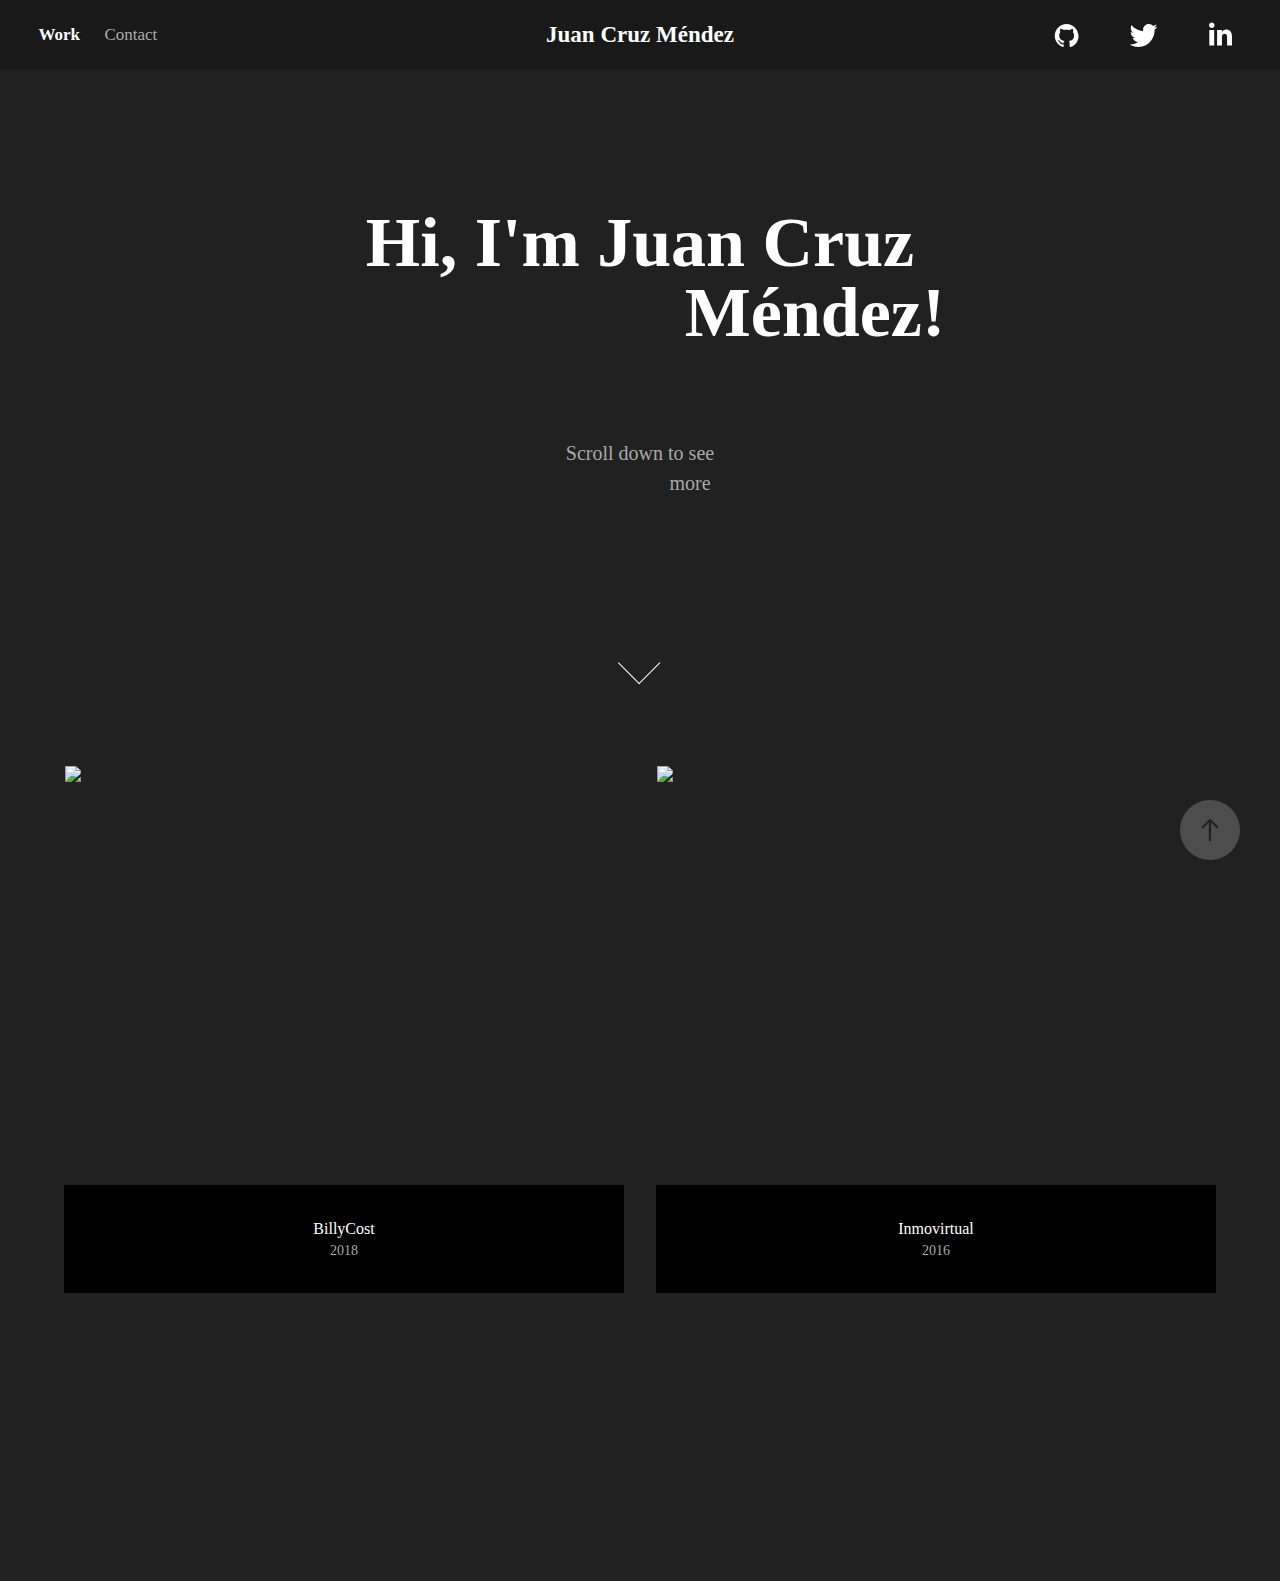
==== index.html @ 373dbc21 "big bang" ====
<!DOCTYPE html>

<head>
    <title>Portfolio</title>
    <meta charset="UTF-8">
    <meta name="viewport" content="width=device-width, initial-scale=1.0">
    <link rel="stylesheet" href="./main.css">
    <link rel="stylesheet" href="./layout.css">
</head>

<body class="link-transition">
    <div class="js-responsive-nav">
        <div class="responsive-nav has-social">
            <div class="close-responsive-click-area js-close-responsive-nav">
                <div class="close-responsive-button"></div>
            </div>
            <nav class="nav-container js-editable-target editable">
                <div class="gallery-title">
                    <a href="./index.html" class="active">Work</a>
                </div>
                <div class="page-title">
                    <a href="/contact">Contact</a>
                </div>
                <div class="social pf-nav-social js-editable-target editable" data-context="theme.nav">
                    <ul>
                        <li>
                            <a href="https://github.com/bolthorn91" target="_blank">
                                <svg version="1.1" id="Layer_1" xmlns="http://www.w3.org/2000/svg" xmlns:xlink="http://www.w3.org/1999/xlink" viewBox="0 0 30 24"
                                    style="enable-background:new 0 0 30 24;" xml:space="preserve" class="icon">
                                    <g>
                                        <path class="st0" d="M15,4c-4.5,0-8.2,3.7-8.2,8.2c0,3.6,2.4,6.7,5.6,7.8c0.4,0.1,0.6-0.2,0.6-0.4c0-0.2,0-0.8,0-1.5
                                c-2.3,0.5-2.8-1-2.8-1c-0.4-0.9-0.9-1.2-0.9-1.2c-0.7-0.5,0.1-0.5,0.1-0.5c0.8,0.1,1.3,0.8,1.3,0.8c0.7,1.3,1.9,0.9,2.4,0.7
                                c0.1-0.5,0.3-0.9,0.5-1.1c-1.8-0.2-3.7-0.9-3.7-4.1c0-0.9,0.3-1.6,0.8-2.2c-0.1-0.2-0.4-1,0.1-2.2c0,0,0.7-0.2,2.3,0.8
                                C13.6,8.1,14.3,8,15,8c0.7,0,1.4,0.1,2.1,0.3c1.6-1.1,2.3-0.8,2.3-0.8c0.4,1.1,0.2,2,0.1,2.2c0.5,0.6,0.8,1.3,0.8,2.2
                                c0,3.2-1.9,3.8-3.7,4c0.3,0.3,0.6,0.8,0.6,1.5c0,1.1,0,2,0,2.3c0,0.2,0.1,0.5,0.6,0.4c3.3-1.1,5.6-4.2,5.6-7.8
                      C23.2,7.7,19.5,4,15,4z"></path>
                                        <path class="st1" d="M9.9,15.8c0,0-0.1,0.1-0.1,0c-0.1,0-0.1-0.1-0.1-0.1c0,0,0.1-0.1,0.1,0C9.9,15.7,9.9,15.7,9.9,15.8L9.9,15.8z
                      M9.8,15.7"></path>
                                        <path class="st1" d="M10.2,16.1c0,0-0.1,0-0.2,0C10,16.1,10,16,10,15.9c0,0,0.1,0,0.2,0C10.3,16,10.3,16.1,10.2,16.1L10.2,16.1z
                      M10.2,16.1"></path>
                                        <path class="st1" d="M10.6,16.6c-0.1,0-0.1,0-0.2-0.1c-0.1-0.1-0.1-0.2,0-0.2c0.1,0,0.1,0,0.2,0.1C10.6,16.5,10.6,16.6,10.6,16.6
                      L10.6,16.6z M10.6,16.6"></path>
                                        <path class="st1" d="M11,17.1c0,0-0.1,0-0.2,0c-0.1-0.1-0.1-0.2,0-0.2c0,0,0.1,0,0.2,0C11,16.9,11.1,17,11,17.1L11,17.1z M11,17.1"></path>
                                        <path class="st1" d="M11.6,17.3c0,0.1-0.1,0.1-0.2,0.1c-0.1,0-0.2-0.1-0.1-0.2c0-0.1,0.1-0.1,0.2-0.1
                      C11.6,17.2,11.6,17.3,11.6,17.3L11.6,17.3z M11.6,17.3"></path>
                                        <path class="st1" d="M12.3,17.4c0,0.1-0.1,0.1-0.2,0.1c-0.1,0-0.2-0.1-0.2-0.1c0-0.1,0.1-0.1,0.2-0.1
                      C12.2,17.3,12.3,17.3,12.3,17.4L12.3,17.4z M12.3,17.4"></path>
                                        <path class="st1" d="M12.9,17.3c0,0.1-0.1,0.1-0.2,0.2c-0.1,0-0.2,0-0.2-0.1c0-0.1,0.1-0.1,0.2-0.2C12.8,17.2,12.9,17.2,12.9,17.3
                      L12.9,17.3z M12.9,17.3"></path>
                                    </g>
                                </svg>
                            </a>
                        </li>
                        <li>
                            <a href="https://twitter.com/JuanCruzM91" target="_blank">
                                <svg xmlns="http://www.w3.org/2000/svg" xmlns:xlink="http://www.w3.org/1999/xlink" version="1.1" viewBox="0 0 30 24" xml:space="preserve"
                                    class="icon"><path d="M24.71 5.89C24 6.2 23.2 6.4 22.4 6.53c0.82-0.5 1.45-1.29 1.75-2.23c-0.77 0.46-1.62 0.8-2.53 1 C20.92 4.5 19.9 4 18.7 4c-2.2 0-3.99 1.81-3.99 4.04c0 0.3 0 0.6 0.1 0.92C11.54 8.8 8.6 7.2 6.6 4.7 C6.3 5.3 6.1 6 6.1 6.77c0 1.4 0.7 2.6 1.8 3.36c-0.65-0.02-1.27-0.2-1.81-0.51c0 0 0 0 0 0.1 c0 2 1.4 3.6 3.2 3.96c-0.34 0.09-0.69 0.14-1.05 0.14c-0.26 0-0.51-0.03-0.75-0.07c0.51 1.6 2 2.8 3.7 2.8 c-1.36 1.08-3.08 1.73-4.95 1.73c-0.32 0-0.64-0.02-0.95-0.06C7.05 19.3 9.1 20 11.4 20c7.33 0 11.34-6.15 11.34-11.49 c0-0.18 0-0.35-0.01-0.52C23.5 7.4 24.2 6.7 24.7 5.89z"></path></svg>
                            </a>
                        </li>
                        <li>
                            <a href="https://www.linkedin.com/in/juancruzfs/" target="_blank">
                                <svg version="1.1" id="Layer_1" xmlns="http://www.w3.org/2000/svg" xmlns:xlink="http://www.w3.org/1999/xlink" viewBox="0 0 30 24"
                                    style="enable-background:new 0 0 30 24;" xml:space="preserve" class="icon">
                                    <path id="path-1_24_" d="M19.6,19v-5.8c0-1.4-0.5-2.4-1.7-2.4c-1,0-1.5,0.7-1.8,1.3C16,12.3,16,12.6,16,13v6h-3.4
                                                                                                                            c0,0,0.1-9.8,0-10.8H16v1.5c0,0,0,0,0,0h0v0C16.4,9,17.2,7.9,19,7.9c2.3,0,4,1.5,4,4.9V19H19.6z M8.9,6.7L8.9,6.7
                                                                                                                            C7.7,6.7,7,5.9,7,4.9C7,3.8,7.8,3,8.9,3s1.9,0.8,1.9,1.9C10.9,5.9,10.1,6.7,8.9,6.7z M10.6,19H7.2V8.2h3.4V19z"></path>
                                </svg>
                            </a>
                        </li>
                        <li>
                    </ul>
                </div>
            </nav>
        </div>
    </div>
    <header class="site-header js-site-header js-editable-target editable  js-fixed-nav js-editable-target editable" data-context="theme.nav">
        <nav class="nav-container js-editable-target editable">
            <div class="gallery-title"><a href="./index.html" class="active">Work</a></div>
            <div class="page-title">
                <a href="/contact">Contact</a>
            </div>
        </nav>
        <div class="logo-wrap js-editable-target editable" data-context="theme.nav">
            <div class="logo logo-text  ">
                <a href="./index.html" class="preserve-whitespace">Juan Cruz Méndez</a>

            </div>
        </div>
        <div class="social pf-nav-social js-editable-target editable" data-context="theme.nav">
            <ul>
                <li>
                    <a href="https://github.com/bolthorn91" target="_blank">
                        <svg version="1.1" id="Layer_1" xmlns="http://www.w3.org/2000/svg" xmlns:xlink="http://www.w3.org/1999/xlink" viewBox="0 0 30 24"
                            style="enable-background:new 0 0 30 24;" xml:space="preserve" class="icon">
                            <g>
                                <path class="st0" d="M15,4c-4.5,0-8.2,3.7-8.2,8.2c0,3.6,2.4,6.7,5.6,7.8c0.4,0.1,0.6-0.2,0.6-0.4c0-0.2,0-0.8,0-1.5
                                c-2.3,0.5-2.8-1-2.8-1c-0.4-0.9-0.9-1.2-0.9-1.2c-0.7-0.5,0.1-0.5,0.1-0.5c0.8,0.1,1.3,0.8,1.3,0.8c0.7,1.3,1.9,0.9,2.4,0.7
                  c0.1-0.5,0.3-0.9,0.5-1.1c-1.8-0.2-3.7-0.9-3.7-4.1c0-0.9,0.3-1.6,0.8-2.2c-0.1-0.2-0.4-1,0.1-2.2c0,0,0.7-0.2,2.3,0.8
                  C13.6,8.1,14.3,8,15,8c0.7,0,1.4,0.1,2.1,0.3c1.6-1.1,2.3-0.8,2.3-0.8c0.4,1.1,0.2,2,0.1,2.2c0.5,0.6,0.8,1.3,0.8,2.2
                  c0,3.2-1.9,3.8-3.7,4c0.3,0.3,0.6,0.8,0.6,1.5c0,1.1,0,2,0,2.3c0,0.2,0.1,0.5,0.6,0.4c3.3-1.1,5.6-4.2,5.6-7.8
                  C23.2,7.7,19.5,4,15,4z"></path>
                                <path class="st1" d="M9.9,15.8c0,0-0.1,0.1-0.1,0c-0.1,0-0.1-0.1-0.1-0.1c0,0,0.1-0.1,0.1,0C9.9,15.7,9.9,15.7,9.9,15.8L9.9,15.8z
                                M9.8,15.7"></path>
                                <path class="st1" d="M10.2,16.1c0,0-0.1,0-0.2,0C10,16.1,10,16,10,15.9c0,0,0.1,0,0.2,0C10.3,16,10.3,16.1,10.2,16.1L10.2,16.1z
                   M10.2,16.1"></path>
                                <path class="st1" d="M10.6,16.6c-0.1,0-0.1,0-0.2-0.1c-0.1-0.1-0.1-0.2,0-0.2c0.1,0,0.1,0,0.2,0.1C10.6,16.5,10.6,16.6,10.6,16.6
                  L10.6,16.6z M10.6,16.6"></path>
                                <path class="st1" d="M11,17.1c0,0-0.1,0-0.2,0c-0.1-0.1-0.1-0.2,0-0.2c0,0,0.1,0,0.2,0C11,16.9,11.1,17,11,17.1L11,17.1z M11,17.1"></path>
                                <path class="st1" d="M11.6,17.3c0,0.1-0.1,0.1-0.2,0.1c-0.1,0-0.2-0.1-0.1-0.2c0-0.1,0.1-0.1,0.2-0.1
                                C11.6,17.2,11.6,17.3,11.6,17.3L11.6,17.3z M11.6,17.3"></path>
                                <path class="st1" d="M12.3,17.4c0,0.1-0.1,0.1-0.2,0.1c-0.1,0-0.2-0.1-0.2-0.1c0-0.1,0.1-0.1,0.2-0.1
                                C12.2,17.3,12.3,17.3,12.3,17.4L12.3,17.4z M12.3,17.4"></path>
                                <path class="st1" d="M12.9,17.3c0,0.1-0.1,0.1-0.2,0.2c-0.1,0-0.2,0-0.2-0.1c0-0.1,0.1-0.1,0.2-0.2C12.8,17.2,12.9,17.2,12.9,17.3
                                L12.9,17.3z M12.9,17.3"></path>
                            </g>
                        </svg>
                    </a>
                </li>
                <li>
                    <a href="https://twitter.com/JuanCruzM91" target="_blank">
                        <svg xmlns="http://www.w3.org/2000/svg" xmlns:xlink="http://www.w3.org/1999/xlink" version="1.1" viewBox="0 0 30 24" xml:space="preserve"
                            class="icon"><path d="M24.71 5.89C24 6.2 23.2 6.4 22.4 6.53c0.82-0.5 1.45-1.29 1.75-2.23c-0.77 0.46-1.62 0.8-2.53 1 C20.92 4.5 19.9 4 18.7 4c-2.2 0-3.99 1.81-3.99 4.04c0 0.3 0 0.6 0.1 0.92C11.54 8.8 8.6 7.2 6.6 4.7 C6.3 5.3 6.1 6 6.1 6.77c0 1.4 0.7 2.6 1.8 3.36c-0.65-0.02-1.27-0.2-1.81-0.51c0 0 0 0 0 0.1 c0 2 1.4 3.6 3.2 3.96c-0.34 0.09-0.69 0.14-1.05 0.14c-0.26 0-0.51-0.03-0.75-0.07c0.51 1.6 2 2.8 3.7 2.8 c-1.36 1.08-3.08 1.73-4.95 1.73c-0.32 0-0.64-0.02-0.95-0.06C7.05 19.3 9.1 20 11.4 20c7.33 0 11.34-6.15 11.34-11.49 c0-0.18 0-0.35-0.01-0.52C23.5 7.4 24.2 6.7 24.7 5.89z"></path></svg>
                    </a>
                </li>
                <li>
                    <a href="https://www.linkedin.com/in/juancruzfs/" target="_blank">
                        <svg version="1.1" id="Layer_1" xmlns="http://www.w3.org/2000/svg" xmlns:xlink="http://www.w3.org/1999/xlink" viewBox="0 0 30 24"
                            style="enable-background:new 0 0 30 24;" xml:space="preserve" class="icon">
                            <path id="path-1_24_" d="M19.6,19v-5.8c0-1.4-0.5-2.4-1.7-2.4c-1,0-1.5,0.7-1.8,1.3C16,12.3,16,12.6,16,13v6h-3.4
                                                                                                c0,0,0.1-9.8,0-10.8H16v1.5c0,0,0,0,0,0h0v0C16.4,9,17.2,7.9,19,7.9c2.3,0,4,1.5,4,4.9V19H19.6z M8.9,6.7L8.9,6.7
                                                                                                C7.7,6.7,7,5.9,7,4.9C7,3.8,7.8,3,8.9,3s1.9,0.8,1.9,1.9C10.9,5.9,10.1,6.7,8.9,6.7z M10.6,19H7.2V8.2h3.4V19z"></path>
                        </svg>
                    </a>
                </li>
            </ul>
        </div>
        <div class="hamburger-click-area js-hamburger">
            <div class="hamburger">
                <i></i>
                <i></i>
                <i></i>
            </div>
        </div>
    </header>
    <div class="header-placeholder"></div>
    <div class="masthead js-masthead-fixed">
        <div class="masthead-contents">
            <div class="masthead-text js-masthead-text">
                <h1 class="js-editable-target editable preserve-whitespace" data-context="page.masthead">Hi, I'm Juan Cruz
                    Méndez!
                </h1>
                <p class="js-editable-target editable preserve-whitespace" data-context="page.masthead">Scroll down to see
                    more
                </p>
                <div class="masthead-buttons">

                </div>
                <div class="masthead-arrow-container js-masthead-arrow js-editable-target editable" data-context="page.masthead">
                    <div class="masthead-arrow"></div>
                </div>
            </div>
        </div>
    </div>
    <div class="masthead-placeholder js-editable-target editable" data-context="page.masthead"></div>
    <div class="site-wrap cfix js-site-wrap">
        <div class="site-container">
            <div class="site-content">
                <main>
                    <section class="project-covers js-editable-target editable" data-context="page.gallery.covers">
                        <a class="js-editable-target editable project-cover js-project-cover-touch hold-space" href="/billycost" data-context="pages"
                            data-identity="id:p5ba52b1d39d955a10be289de9fbd02209dafb7aa52f6564596a45">
                            <div class="cover-image-wrap">
                                <div class="cover-image">
                                    <div class="cover cover-normal">
                                        <img class="cover__img js-lazy image-loaded" src="https://pro2-bar-s3-cdn-cf.myportfolio.com/343758aad73ec0a93579d9e5c855c7a1/8c49e36d-1dc9-4c85-b1f7-db23da737b8f_car_4x3.PNG?h=77764eb7bf0d1491bc1787cb2723b9fd"
                                            srcset="https://pro2-bar-s3-cdn-cf.myportfolio.com/343758aad73ec0a93579d9e5c855c7a1/8c49e36d-1dc9-4c85-b1f7-db23da737b8f_carw_4x3x640.PNG?h=497da568097f2e4253b54d9cf51238d2 640w, https://pro2-bar-s3-cdn-cf.myportfolio.com/343758aad73ec0a93579d9e5c855c7a1/8c49e36d-1dc9-4c85-b1f7-db23da737b8f_carw_4x3x1280.PNG?h=d92f24e9445e1d5bd4df4767c7b83a80 1280w, https://pro2-bar-s3-cdn-cf.myportfolio.com/343758aad73ec0a93579d9e5c855c7a1/8c49e36d-1dc9-4c85-b1f7-db23da737b8f_carw_4x3x1366.PNG?h=dde549c020708fcd254afcfe915f0347 1366w, https://pro2-bar-s3-cdn-cf.myportfolio.com/343758aad73ec0a93579d9e5c855c7a1/8c49e36d-1dc9-4c85-b1f7-db23da737b8f_carw_4x3x1920.PNG?h=ddd922afd3b803a238ce3005ae690068 1920w, https://pro2-bar-s3-cdn-cf.myportfolio.com/343758aad73ec0a93579d9e5c855c7a1/8c49e36d-1dc9-4c85-b1f7-db23da737b8f_carw_4x3x2560.PNG?h=3fbd215523f1cf9a621c4a04220bf71e 2560w, https://pro2-bar-s3-cdn-cf.myportfolio.com/343758aad73ec0a93579d9e5c855c7a1/8c49e36d-1dc9-4c85-b1f7-db23da737b8f_carw_4x3x5120.PNG?h=88a3b699f3ec6a94888b589a51031d5d 5120w"
                                            sizes="(max-width: 540px) 100vw, (max-width: 768px) 50vw, calc(1200px / 2)">
                                    </div>
                                </div>
                            </div>
                            <div class="details-wrap">
                                <div class="details">
                                    <div class="details-inner">
                                        <div class="title preserve-whitespace">BillyCost</div>
                                        <div class="date">2018</div>

                                    </div>
                                </div>
                            </div>
                        </a>
                        <a class="js-editable-target editable project-cover js-project-cover-touch hold-space" href="/inmovirtual" data-context="pages"
                            data-identity="id:p5ba52389d9865d49aed378dfc1443fd41a47c73f706f1daec4d8d">
                            <div class="cover-image-wrap">
                                <div class="cover-image">
                                    <div class="cover cover-normal">
                                        <img class="cover__img js-lazy image-loaded" src="https://pro2-bar-s3-cdn-cf6.myportfolio.com/343758aad73ec0a93579d9e5c855c7a1/756d8531-f1b8-4687-a9af-c62c4fdfdf9d_rwc_326x0x1246x934x1246.PNG?h=c52a964fae1ffb5b864149b029bb2fdf"
                                            srcset="https://pro2-bar-s3-cdn-cf6.myportfolio.com/343758aad73ec0a93579d9e5c855c7a1/756d8531-f1b8-4687-a9af-c62c4fdfdf9d_rwc_326x0x1246x934x640.PNG?h=7c62b9abed1d2fa4ef8625101eb2337d 640w, https://pro2-bar-s3-cdn-cf6.myportfolio.com/343758aad73ec0a93579d9e5c855c7a1/756d8531-f1b8-4687-a9af-c62c4fdfdf9d_rwc_326x0x1246x934x1280.PNG?h=946dd76a96b0894853d0a83262c4716a 1280w, https://pro2-bar-s3-cdn-cf6.myportfolio.com/343758aad73ec0a93579d9e5c855c7a1/756d8531-f1b8-4687-a9af-c62c4fdfdf9d_rwc_326x0x1246x934x1366.PNG?h=4c53c412ae9281f50bcf240e507bb278 1366w, https://pro2-bar-s3-cdn-cf6.myportfolio.com/343758aad73ec0a93579d9e5c855c7a1/756d8531-f1b8-4687-a9af-c62c4fdfdf9d_rwc_326x0x1246x934x1246.PNG?h=c52a964fae1ffb5b864149b029bb2fdf 1920w, https://pro2-bar-s3-cdn-cf6.myportfolio.com/343758aad73ec0a93579d9e5c855c7a1/756d8531-f1b8-4687-a9af-c62c4fdfdf9d_rwc_326x0x1246x934x1246.PNG?h=c52a964fae1ffb5b864149b029bb2fdf 2560w, https://pro2-bar-s3-cdn-cf6.myportfolio.com/343758aad73ec0a93579d9e5c855c7a1/756d8531-f1b8-4687-a9af-c62c4fdfdf9d_rwc_326x0x1246x934x1246.PNG?h=c52a964fae1ffb5b864149b029bb2fdf 5120w"
                                            sizes="(max-width: 540px) 100vw, (max-width: 768px) 50vw, calc(1200px / 2)">
                                    </div>
                                </div>
                            </div>
                            <div class="details-wrap">
                                <div class="details">
                                    <div class="details-inner">
                                        <div class="title preserve-whitespace">Inmovirtual</div>
                                        <div class="date">2016</div>

                                    </div>
                                </div>
                            </div>
                        </a>
                    </section>
                    <section class="back-to-top js-editable-target editable">
                        <a href="#"><span class="arrow">↑</span><span class="preserve-whitespace">Back to Top</span></a>
                    </section>
                    <a class="back-to-top-fixed js-editable-target editable js-back-to-top" href="#">
                        <svg version="1.1" id="Layer_1" xmlns="http://www.w3.org/2000/svg" xmlns:xlink="http://www.w3.org/1999/xlink" x="0px" y="0px"
                            viewBox="0 0 26 26" style="enable-background:new 0 0 26 26;" xml:space="preserve" class="icon icon-back-to-top">
                            <g>
                                <path d="M13.8,1.3L21.6,9c0.1,0.1,0.1,0.3,0.2,0.4c0.1,0.1,0.1,0.3,0.1,0.4s0,0.3-0.1,0.4c-0.1,0.1-0.1,0.3-0.3,0.4
              c-0.1,0.1-0.2,0.2-0.4,0.3c-0.2,0.1-0.3,0.1-0.4,0.1c-0.1,0-0.3,0-0.4-0.1c-0.2-0.1-0.3-0.2-0.4-0.3L14.2,5l0,19.1
              c0,0.2-0.1,0.3-0.1,0.5c0,0.1-0.1,0.3-0.3,0.4c-0.1,0.1-0.2,0.2-0.4,0.3c-0.1,0.1-0.3,0.1-0.5,0.1c-0.1,0-0.3,0-0.4-0.1
              c-0.1-0.1-0.3-0.1-0.4-0.3c-0.1-0.1-0.2-0.2-0.3-0.4c-0.1-0.1-0.1-0.3-0.1-0.5l0-19.1l-5.7,5.7C6,10.8,5.8,10.9,5.7,11
              c-0.1,0.1-0.3,0.1-0.4,0.1c-0.2,0-0.3,0-0.4-0.1c-0.1-0.1-0.3-0.2-0.4-0.3c-0.1-0.1-0.1-0.2-0.2-0.4C4.1,10.2,4,10.1,4.1,9.9
              c0-0.1,0-0.3,0.1-0.4c0-0.1,0.1-0.3,0.3-0.4l7.7-7.8c0.1,0,0.2-0.1,0.2-0.1c0,0,0.1-0.1,0.2-0.1c0.1,0,0.2,0,0.2-0.1
              c0.1,0,0.1,0,0.2,0c0,0,0.1,0,0.2,0c0.1,0,0.2,0,0.2,0.1c0.1,0,0.1,0.1,0.2,0.1C13.7,1.2,13.8,1.2,13.8,1.3z"></path>
                            </g>
                        </svg>
                    </a>
                    <footer class="site-footer js-editable-target editable">
                        <div class="footer-text">

                        </div>
                    </footer>
                </main>
            </div>
        </div>
    </div>
    <div class="cookie-banner js-cookie-banner">
        <p>Inserta una copia aquí, lo cual debería ser diferente según su región. <a class="consent-link" href="#">Aceptar</a></p>
        <svg xmlns="http://www.w3.org/2000/svg" viewBox="-6458 -2604 16 16" class="close-btn">
            <g id="Group_1479" data-name="Group 1479" transform="translate(-8281.367 -3556.368)">
                <rect id="Rectangle_6401" data-name="Rectangle 6401" class="stroke" width="1.968" height="20.66" transform="translate(1823.367 953.759) rotate(-45)"></rect>
                <rect id="Rectangle_6402" data-name="Rectangle 6402" class="stroke" width="1.968" height="20.66" transform="translate(1824.758 968.368) rotate(-135)"></rect>
            </g>
        </svg>
    </div>

    <script type="text/javascript">var __config__ = {
            lightbox: { "enabled": 1, "color": { "opacity": 0.94, "hex": "#fff" } },
            pageTransition: 1,
            linkTransition: 1,
            theme: { "name": "lukas" },
        };
    </script>
    <script type="text/javascript" src="./main.js"></script>

    
    <div class="js-lightbox-wrap offscreen" id="lightbox-wrap">

        <div class="js-blocking" id="lightbox-blocking">
            <span class="lightbox-spinner"></span>
        </div>

        <div class="js-lightbox-inner-wrap" id="lightbox-inner-wrap">
            <div class="js-img-wrap" id="lightbox-img-wrap">

                <div class="lightbox-extra control prev js-control js-prev">
                    <svg xmlns="http://www.w3.org/2000/svg" version="1.1" x="0" y="0" width="60" height="60" viewBox="0 0 60 60" xml:space="preserve">
                        <circle class="lightbox-icon-bg" cx="30" cy="30" r="30"></circle>
                        <path class="lightbox-icon-arrow" d="M36.8,36.4L30.3,30l6.5-6.4l-3.5-3.4l-10,9.8l10,9.8L36.8,36.4z"></path>
                    </svg>
                </div>


                <div class="lightbox-extra control next js-control js-next">
                    <svg xmlns="http://www.w3.org/2000/svg" version="1.1" x="0" y="0" width="60" height="60" viewBox="0 0 60 60" xml:space="preserve">
                        <circle class="lightbox-icon-bg" cx="30" cy="30" r="30"></circle>
                        <path class="lightbox-icon-arrow" d="M24.2,23.5l6.6,6.5l-6.6,6.5l3.6,3.5L37.8,30l-10.1-9.9L24.2,23.5z"></path>
                    </svg>
                </div>


                <div class="lightbox-extra control close js-control js-close">
                    <svg xmlns="http://www.w3.org/2000/svg" version="1.1" x="0" y="0" viewBox="0 0 100 100" preserveAspectRatio="xMidYMid meet">
                        <circle class="lightbox-icon-bg" cx="50" cy="50" r="47.5"></circle>
                        <polygon class="lightbox-icon-close" points="64.5,39.8 60.2,35.5 50,45.7 39.8,35.5 35.5,39.8 45.7,50 35.5,60.2 39.8,64.5 50,54.3 60.2,64.5 64.5,60.2 54.3,50"></polygon>
                    </svg>
                </div>

                <div class="lightbox-contents js-contents"></div>
            </div>
        </div>
    </div>



    <script>
        (function () {
            function listener(evt) {
                // prevent user interaction
                evt.stopPropagation();
                evt.stopImmediatePropagation();
                evt.preventDefault();
            };
            document.addEventListener('click', listener, true);
            window.addEventListener('load', function () { document.removeEventListener('click', listener, true); });
        })();
    </script>
</body>

</html>
---- main.css ----
@import url('https://fonts.googleapis.com/css?family=Raleway');
@font-face {
    font-family: nyty;
    src: url(https://use.typekit.net/pf/be/nyty/n7/l?subset_id=2&fvd=n7&ec_token=O1o6kB9jyB05i20QvhYz5KZqtmKyf4o2ZXT6V6rDk%2FMAPY4hr6YR38gkKZcJDBY1) format("woff2"), url(https://use.typekit.net/pf/be/nyty/n7/d?subset_id=2&fvd=n7&ec_token=O1o6kB9jyB05i20QvhYz5KZqtmKyf4o2ZXT6V6rDk%2FMAPY4hr6YR38gkKZcJDBY1) format("woff"), url(https://use.typekit.net/pf/be/nyty/n7/a?subset_id=2&fvd=n7&ec_token=O1o6kB9jyB05i20QvhYz5KZqtmKyf4o2ZXT6V6rDk%2FMAPY4hr6YR38gkKZcJDBY1) format("opentype");
    font-weight: 700;
    font-style: normal;
}

@font-face {
    font-family: nyty;
    src: url(https://use.typekit.net/pf/be/nyty/n4/l?subset_id=2&fvd=n4&ec_token=O1o6kB9jyB05i20QvhYz5KZqtmKyf4o2ZXT6V6rDk%2FMAPY4hr6YR38gkKZcJDBY1) format("woff2"), url(https://use.typekit.net/pf/be/nyty/n4/d?subset_id=2&fvd=n4&ec_token=O1o6kB9jyB05i20QvhYz5KZqtmKyf4o2ZXT6V6rDk%2FMAPY4hr6YR38gkKZcJDBY1) format("woff"), url(https://use.typekit.net/pf/be/nyty/n4/a?subset_id=2&fvd=n4&ec_token=O1o6kB9jyB05i20QvhYz5KZqtmKyf4o2ZXT6V6rDk%2FMAPY4hr6YR38gkKZcJDBY1) format("opentype");
    font-weight: 400;
    font-style: normal;
}

@font-face {
    font-family: nyty;
    src: url(https://use.typekit.net/pf/be/nyty/n5/l?subset_id=2&fvd=n5&ec_token=O1o6kB9jyB05i20QvhYz5KZqtmKyf4o2ZXT6V6rDk%2FMAPY4hr6YR38gkKZcJDBY1) format("woff2"), url(https://use.typekit.net/pf/be/nyty/n5/d?subset_id=2&fvd=n5&ec_token=O1o6kB9jyB05i20QvhYz5KZqtmKyf4o2ZXT6V6rDk%2FMAPY4hr6YR38gkKZcJDBY1) format("woff"), url(https://use.typekit.net/pf/be/nyty/n5/a?subset_id=2&fvd=n5&ec_token=O1o6kB9jyB05i20QvhYz5KZqtmKyf4o2ZXT6V6rDk%2FMAPY4hr6YR38gkKZcJDBY1) format("opentype");
    font-weight: 500;
    font-style: normal;
}

@font-face {
    font-family: nyty;
    src: url(https://use.typekit.net/pf/be/nyty/n6/l?subset_id=2&fvd=n6&ec_token=O1o6kB9jyB05i20QvhYz5KZqtmKyf4o2ZXT6V6rDk%2FMAPY4hr6YR38gkKZcJDBY1) format("woff2"), url(https://use.typekit.net/pf/be/nyty/n6/d?subset_id=2&fvd=n6&ec_token=O1o6kB9jyB05i20QvhYz5KZqtmKyf4o2ZXT6V6rDk%2FMAPY4hr6YR38gkKZcJDBY1) format("woff"), url(https://use.typekit.net/pf/be/nyty/n6/a?subset_id=2&fvd=n6&ec_token=O1o6kB9jyB05i20QvhYz5KZqtmKyf4o2ZXT6V6rDk%2FMAPY4hr6YR38gkKZcJDBY1) format("opentype");
    font-weight: 600;
    font-style: normal;
}


.link-transition a {
    transition: background 0.2s ease, color 0.2s ease; }
    .link-transition a svg {
      transition: fill 0.2s ease; }


::-webkit-scrollbar {
    display: none;
    }



.form{
    display: flex;
    justify-content: center;
    align-items: center;
}
---- layout.css ----
.disable-download img {
    pointer-events: none; }
  @-webkit-keyframes rotate-forever {
    0% {
      -webkit-transform: rotate(0deg);
      -moz-transform: rotate(0deg);
      -ms-transform: rotate(0deg);
      -o-transform: rotate(0deg);
      transform: rotate(0deg); }
    100% {
      -webkit-transform: rotate(360deg);
      -moz-transform: rotate(360deg);
      -ms-transform: rotate(360deg);
      -o-transform: rotate(360deg);
      transform: rotate(360deg); } }
  
  @-moz-keyframes rotate-forever {
    0% {
      -webkit-transform: rotate(0deg);
      -moz-transform: rotate(0deg);
      -ms-transform: rotate(0deg);
      -o-transform: rotate(0deg);
      transform: rotate(0deg); }
    100% {
      -webkit-transform: rotate(360deg);
      -moz-transform: rotate(360deg);
      -ms-transform: rotate(360deg);
      -o-transform: rotate(360deg);
      transform: rotate(360deg); } }
  
  @keyframes rotate-forever {
    0% {
      -webkit-transform: rotate(0deg);
      -moz-transform: rotate(0deg);
      -ms-transform: rotate(0deg);
      -o-transform: rotate(0deg);
      transform: rotate(0deg); }
    100% {
      -webkit-transform: rotate(360deg);
      -moz-transform: rotate(360deg);
      -ms-transform: rotate(360deg);
      -o-transform: rotate(360deg);
      transform: rotate(360deg); } }
  
  .lightbox-spinner {
    -webkit-animation-duration: 0.7s;
    -moz-animation-duration: 0.7s;
    animation-duration: 0.7s;
    -webkit-animation-iteration-count: infinite;
    -moz-animation-iteration-count: infinite;
    animation-iteration-count: infinite;
    -webkit-animation-name: rotate-forever;
    -moz-animation-name: rotate-forever;
    animation-name: rotate-forever;
    -webkit-animation-timing-function: linear;
    -moz-animation-timing-function: linear;
    animation-timing-function: linear;
    height: 30px;
    width: 30px;
    border: 4px solid #fff;
    border-right-color: transparent;
    border-radius: 50%;
    display: inline-block;
    opacity: 0.7; }
  html.lightbox-enabled,
  html.lightbox-enabled body {
    overflow: hidden; }
  
  html.lightbox-zoomed .lightbox-content {
    cursor: zoom-out;
    overflow: auto; }
    html.lightbox-zoomed .lightbox-content.zoomable-x {
      justify-content: flex-start; }
    html.lightbox-zoomed .lightbox-content.zoomable-y {
      align-items: baseline; }
  
  html.lightbox-zoomed #lightbox-wrap img {
    max-width: inherit;
    max-height: inherit; }
  
  html.lightbox-zoomed #lightbox-img-wrap .lightbox-extra {
    display: none; }
  
  .lightbox-link,
  .lightbox-content.zoomable {
    cursor: zoom-in; }
  
  #lightbox-wrap .lightbox-contents {
    -moz-user-select: none;
    -webkit-user-select: none;
    -ms-user-select: none;
    user-select: none; }
  
  .lightbox-content {
    align-items: center;
    display: flex;
    height: 100vh;
    justify-content: center;
    opacity: 1;
    position: absolute;
    top: 0;
    transition: opacity .4s;
    width: 100vw; }
  
  #lightbox-blocking {
    align-items: center;
    bottom: 0;
    display: flex;
    justify-content: center;
    left: 0;
    position: fixed;
    right: 0;
    top: 0;
    z-index: 1002; }
    #lightbox-blocking .lightbox-spinner {
      display: none; }
  
  #lightbox-wrap {
    height: 100vh;
    left: 0;
    position: fixed;
    top: 0;
    width: 100vw;
    z-index: 1001; }
    #lightbox-wrap .offscreen, #lightbox-wrap.offscreen {
      height: 0;
      overflow: hidden;
      visibility: hidden;
      -webkit-transform: translateX(-99999px);
      -ms-transform: translateX(-99999px);
      transform: translateX(-99999px);
      width: 0; }
    #lightbox-wrap.loading .lightbox-spinner {
      display: block; }
    #lightbox-wrap .hidden {
      opacity: 0; }
    #lightbox-wrap .lightbox-contents {
      display: inline-block;
      max-height: 100%;
      max-width: 100%; }
    #lightbox-wrap.single .next, #lightbox-wrap.single .next:hover,
    #lightbox-wrap.single .prev,
    #lightbox-wrap.single .prev:hover {
      display: none; }
    #lightbox-wrap.extras-hidden #lightbox-img-wrap .lightbox-extra {
      opacity: 0;
      transition: opacity 1s; }
    #lightbox-wrap img {
      max-height: 100vh;
      max-width: 100vw; }
  
  #lightbox-inner-wrap {
    margin: auto;
    position: relative;
    z-index: 1003; }
    #lightbox-inner-wrap .control {
      cursor: pointer;
      position: absolute;
      z-index: 1003; }
    #lightbox-inner-wrap svg .lightbox-icon-bg {
      fill: #696969;
      opacity: .2; }
    #lightbox-inner-wrap svg:hover .lightbox-icon-bg {
      opacity: .4; }
    #lightbox-inner-wrap .next,
    #lightbox-inner-wrap .prev {
      height: 100vh;
      opacity: 0;
      top: 0;
      width: 30vw; }
      #lightbox-inner-wrap .next:hover,
      #lightbox-inner-wrap .prev:hover {
        opacity: 1; }
      #lightbox-inner-wrap .next.hidden,
      #lightbox-inner-wrap .prev.hidden {
        cursor: default; }
        #lightbox-inner-wrap .next.hidden svg,
        #lightbox-inner-wrap .prev.hidden svg {
          display: none; }
      #lightbox-inner-wrap .next svg,
      #lightbox-inner-wrap .prev svg {
        top: -webkit-calc(50% - 30px) ;
        top: calc(50% - 30px) ;
        position: absolute; }
        #lightbox-inner-wrap .next svg .lightbox-icon-arrow,
        #lightbox-inner-wrap .prev svg .lightbox-icon-arrow {
          fill: #FFFFFF; }
    #lightbox-inner-wrap .next {
      right: 0; }
      #lightbox-inner-wrap .next svg {
        right: 20px; }
    #lightbox-inner-wrap .prev {
      left: 0; }
      #lightbox-inner-wrap .prev svg {
        left: 20px; }
    #lightbox-inner-wrap .close {
      position: fixed;
      height: 40px;
      right: 20px;
      top: 20px;
      width: 40px; }
      #lightbox-inner-wrap .close:hover {
        cursor: pointer; }
      #lightbox-inner-wrap .close .lightbox-icon-bg {
        fill: #fff; }
  
  @media (max-width: 1024px) {
    #lightbox-inner-wrap .close {
      right: 0;
      top: 0; }
      #lightbox-inner-wrap .close circle {
        display: none; }
    #lightbox-inner-wrap .next:hover,
    #lightbox-inner-wrap .prev:hover {
      opacity: 0; } }
  
  @media (min-width: 1024px) {
    .lightbox-link.hover-icon-enabled {
      position: relative; }
      .lightbox-link.hover-icon-enabled:hover::after {
        background: rgba(105, 105, 105, 0.2) url([data-uri]) no-repeat center;
        background-size: 16px;
        border-radius: 50%;
        content: '';
        display: block;
        height: 36px;
        position: absolute;
        right: 10px;
        top: 10px;
        width: 36px;
        z-index: 1000; } }
  
  @media all and (-ms-high-contrast: none) {
    .lightbox-link,
    .lightbox-content.zoomable {
      cursor: pointer; } }
  .link-transition a {
    transition: background 0.2s ease, color 0.2s ease; }
    .link-transition a svg {
      transition: fill 0.2s ease; }
  
  .project-cover .details {
    transition: background 0.2s ease; }
  
  .project-cover .title,
  .project-cover .fields,
  .project-cover .custom,
  .project-cover .description,
  .project-cover .date {
    transition: color 0.2s ease; }
  @-webkit-keyframes fade-in {
    from {
      opacity: 0; }
    to {
      opacity: 1; } }
  
  @-moz-keyframes fade-in {
    from {
      opacity: 0; }
    to {
      opacity: 1; } }
  
  @keyframes fade-in {
    from {
      opacity: 0; }
    to {
      opacity: 1; } }
  
  @-webkit-keyframes fade-out {
    from {
      opacity: 1; }
    to {
      opacity: 0; } }
  
  @-moz-keyframes fade-out {
    from {
      opacity: 1; }
    to {
      opacity: 0; } }
  
  @keyframes fade-out {
    from {
      opacity: 1; }
    to {
      opacity: 0; } }
  
  .transition-enabled {
    opacity: 0; }
  
  .transition-in {
    -webkit-animation: fade-in ease-in;
    animation: fade-in ease-in;
    -webkit-animation-duration: 0.25s;
    animation-duration: 0.25s;
    -webkit-animation-fill-mode: forwards;
    animation-fill-mode: forwards; }
  
  .transition-out {
    opacity: 1;
    -webkit-animation: fade-out ease-out;
    animation: fade-out ease-out;
    -webkit-animation-duration: 0.25s;
    animation-duration: 0.25s;
    -webkit-animation-fill-mode: forwards;
    animation-fill-mode: forwards; }

    .site-header:after, .logo-wrap:after {
      clear: both;
      content: "";
      display: table; }
    
    /*! normalize.css v3.0.1 | MIT License | git.io/normalize */
    /**
       * 1. Set default font family to sans-serif.
       * 2. Prevent iOS text size adjust after orientation change, without disabling
       *    user zoom.
       */
    html {
      font-family: sans-serif;
      /* 1 */
      -ms-text-size-adjust: 100%;
      /* 2 */
      -webkit-text-size-adjust: 100%;
      /* 2 */ }
    
    /**
       * Remove default margin.
       */
    body {
      margin: 0; }
    
    /* HTML5 display definitions
         ========================================================================== */
    /**
       * Correct `block` display not defined for any HTML5 element in IE 8/9.
       * Correct `block` display not defined for `details` or `summary` in IE 10/11 and Firefox.
       * Correct `block` display not defined for `main` in IE 11.
       */
    article,
    aside,
    details,
    figcaption,
    figure,
    footer,
    header,
    hgroup,
    main,
    nav,
    section,
    summary {
      display: block; }
    
    /**
       * 1. Correct `inline-block` display not defined in IE 8/9.
       * 2. Normalize vertical alignment of `progress` in Chrome, Firefox, and Opera.
       */
    audio,
    canvas,
    progress,
    video {
      display: inline-block;
      /* 1 */
      vertical-align: baseline;
      /* 2 */ }
    
    /**
       * Prevent modern browsers from displaying `audio` without controls.
       * Remove excess height in iOS 5 devices.
       */
    audio:not([controls]) {
      display: none;
      height: 0; }
    
    /**
       * Address `[hidden]` styling not present in IE 8/9/10.
       * Hide the `template` element in IE 8/9/11, Safari, and Firefox < 22.
       */
    [hidden],
    template {
      display: none; }
    
    /* Links
         ========================================================================== */
    /**
       * Remove the gray background color from active links in IE 10.
       */
    a {
      background: transparent; }
    
    /**
       * Improve readability when focused and also mouse hovered in all browsers.
       */
    a:active,
    a:focus,
    a:hover {
      outline: 0; }
    
    /* Text-level semantics
         ========================================================================== */
    /**
       * Address styling not present in IE 8/9/10/11, Safari, and Chrome.
       */
    abbr[title] {
      border-bottom: 1px dotted; }
    
    /**
       * Address style set to `bolder` in Firefox 4+, Safari, and Chrome.
       */
    b,
    strong {
      font-weight: bold; }
    
    /**
       * Address styling not present in Safari and Chrome.
       */
    dfn {
      font-style: italic; }
    
    /**
       * Address variable `h1` font-size and margin within `section` and `article`
       * contexts in Firefox 4+, Safari, and Chrome.
       */
    h1 {
      font-size: 2em;
      margin: 0.67em 0; }
    
    /**
       * Address styling not present in IE 8/9.
       */
    mark {
      background: #ff0;
      color: #000; }
    
    /**
       * Address inconsistent and variable font size in all browsers.
       */
    small {
      font-size: 80%; }
    
    /**
       * Prevent `sub` and `sup` affecting `line-height` in all browsers.
       */
    sub,
    sup {
      font-size: 75%;
      line-height: 0;
      position: relative;
      vertical-align: baseline; }
    
    sup {
      top: -0.5em; }
    
    sub {
      bottom: -0.25em; }
    
    /* Embedded content
         ========================================================================== */
    /**
       * Remove border when inside `a` element in IE 8/9/10.
       */
    img {
      border: 0; }
    
    /**
       * Correct overflow not hidden in IE 9/10/11.
       */
    svg:not(:root) {
      overflow: hidden; }
    
    /* Grouping content
         ========================================================================== */
    /**
       * Address margin not present in IE 8/9 and Safari.
       */
    figure {
      margin: 1em 40px; }
    
    /**
       * Address differences between Firefox and other browsers.
       */
    hr {
      -moz-box-sizing: content-box;
      box-sizing: content-box;
      height: 0; }
    
    /**
       * Contain overflow in all browsers.
       */
    pre {
      overflow: auto; }
    
    /**
       * Address odd `em`-unit font size rendering in all browsers.
       */
    code,
    kbd,
    pre,
    samp {
      font-family: monospace, monospace;
      font-size: 1em; }
    
    /* Forms
         ========================================================================== */
    /**
       * Known limitation: by default, Chrome and Safari on OS X allow very limited
       * styling of `select`, unless a `border` property is set.
       */
    /**
       * 1. Correct color not being inherited.
       *    Known issue: affects color of disabled elements.
       * 2. Correct font properties not being inherited.
       * 3. Address margins set differently in Firefox 4+, Safari, and Chrome.
       */
    button,
    input,
    optgroup,
    select,
    textarea {
      color: inherit;
      /* 1 */
      font: inherit;
      /* 2 */
      margin: 0;
      /* 3 */ }
    
    /**
       * Address `overflow` set to `hidden` in IE 8/9/10/11.
       */
    button {
      overflow: visible; }
    
    /**
       * Address inconsistent `text-transform` inheritance for `button` and `select`.
       * All other form control elements do not inherit `text-transform` values.
       * Correct `button` style inheritance in Firefox, IE 8/9/10/11, and Opera.
       * Correct `select` style inheritance in Firefox.
       */
    button,
    select {
      text-transform: none; }
    
    /**
       * 1. Avoid the WebKit bug in Android 4.0.* where (2) destroys native `audio`
       *    and `video` controls.
       * 2. Correct inability to style clickable `input` types in iOS.
       * 3. Improve usability and consistency of cursor style between image-type
       *    `input` and others.
       */
    button,
    html input[type="button"],
    input[type="reset"],
    input[type="submit"] {
      -webkit-appearance: button;
      /* 2 */
      cursor: pointer;
      /* 3 */ }
    
    /**
       * Re-set default cursor for disabled elements.
       */
    button[disabled],
    html input[disabled] {
      cursor: default; }
    
    /**
       * Remove inner padding and border in Firefox 4+.
       */
    button::-moz-focus-inner,
    input::-moz-focus-inner {
      border: 0;
      padding: 0; }
    
    /**
       * Address Firefox 4+ setting `line-height` on `input` using `!important` in
       * the UA stylesheet.
       */
    input {
      line-height: normal; }
    
    /**
       * It's recommended that you don't attempt to style these elements.
       * Firefox's implementation doesn't respect box-sizing, padding, or width.
       *
       * 1. Address box sizing set to `content-box` in IE 8/9/10.
       * 2. Remove excess padding in IE 8/9/10.
       */
    input[type="checkbox"],
    input[type="radio"] {
      box-sizing: border-box;
      /* 1 */
      padding: 0;
      /* 2 */ }
    
    /**
       * Fix the cursor style for Chrome's increment/decrement buttons. For certain
       * `font-size` values of the `input`, it causes the cursor style of the
       * decrement button to change from `default` to `text`.
       */
    input[type="number"]::-webkit-inner-spin-button,
    input[type="number"]::-webkit-outer-spin-button {
      height: auto; }
    
    /**
       * 1. Address `appearance` set to `searchfield` in Safari and Chrome.
       * 2. Address `box-sizing` set to `border-box` in Safari and Chrome
       *    (include `-moz` to future-proof).
       */
    input[type="search"] {
      -webkit-appearance: textfield;
      /* 1 */
      -moz-box-sizing: content-box;
      -webkit-box-sizing: content-box;
      /* 2 */
      box-sizing: content-box; }
    
    /**
       * Remove inner padding and search cancel button in Safari and Chrome on OS X.
       * Safari (but not Chrome) clips the cancel button when the search input has
       * padding (and `textfield` appearance).
       */
    input[type="search"]::-webkit-search-cancel-button,
    input[type="search"]::-webkit-search-decoration {
      -webkit-appearance: none; }
    
    /**
       * Define consistent border, margin, and padding.
       */
    fieldset {
      border: 0;
      margin: 0;
      padding: 0; }
    
    /**
       * 1. Correct `color` not being inherited in IE 8/9/10/11.
       * 2. Remove padding so people aren't caught out if they zero out fieldsets.
       */
    legend {
      border: 0;
      /* 1 */
      padding: 0;
      /* 2 */ }
    
    /**
       * Remove default vertical scrollbar in IE 8/9/10/11.
       */
    textarea {
      overflow: auto; }
    
    /**
       * Don't inherit the `font-weight` (applied by a rule above).
       * NOTE: the default cannot safely be changed in Chrome and Safari on OS X.
       */
    optgroup {
      font-weight: bold; }
    
    /* Tables
         ========================================================================== */
    /**
       * Remove most spacing between table cells.
       */
    table {
      border-collapse: collapse;
      border-spacing: 0; }
    
    td,
    th {
      padding: 0; }
    
    * {
      box-sizing: border-box; }
    
    html {
      -webkit-font-smoothing: antialiased;
      text-rendering: optimizeLegibility; }
    
    ul {
      margin: 0;
      padding: 0; }
      ul li {
        list-style-type: none; }
    
    img {
      vertical-align: top; }
    
    p {
      margin: 0; }
    
    a {
      text-decoration: none; }
    
    html,
    body {
      min-height: 100%; }
    
    .italic {
      font-style: italic; }
    
    .underline {
      text-decoration: underline; }
    
    .strikethrough {
      text-decoration: line-through; }
    
    .bold {
      font-weight: bold; }
    
    .cfix:after {
      clear: both;
      content: ' ';
      display: block;
      height: 0;
      line-height: 0;
      overflow: hidden;
      visibility: hidden; }
    
    html, .site-wrap {
      background-color: #212121;
      background-image: url("");
      /* stylelint-disable-line function-url-quotes */
      background-position: top left;
      background-repeat: no-repeat;
      background-size: contain; }
      html:before, .site-wrap:before {
        background-color: #000;
        display: none;
        opacity: calc(30 * .01); }
    
    .site-container {
      float: none;
      margin-left: auto;
      margin-right: auto;
      max-width: 1200px; }
    
    .example-site-footer {
      background: rgba(37, 38, 42, 0.94);
      bottom: 0;
      color: #fff;
      display: inline-block;
      font-family: 'Helvetica Neue', sans-serif;
      font-size: 14px;
      left: 0;
      padding: 0 20px 0 0;
      position: fixed;
      width: 100%;
      z-index: 4; }
      .example-site-footer .icon {
        fill: #fff;
        float: left; }
      .example-site-footer .content-left,
      .example-site-footer .content-right {
        height: 70px; }
      .example-site-footer .content-left {
        float: left; }
      .example-site-footer .content-right {
        float: right; }
    
    .example-footer-content {
      -webkit-transform: translateY(-50%);
      -moz-transform: translateY(-50%);
      -ms-transform: translateY(-50%);
      -o-transform: translateY(-50%);
      transform: translateY(-50%);
      display: inline-block;
      position: relative;
      top: 50%; }
    
    .example-footer-link {
      border-bottom: 1px solid #fff;
      color: #fff; }
      .example-footer-link:hover {
        border-bottom-width: 0; }
    
    @media (max-width: 768px) {
      .example-site-footer .desktop {
        display: none; }
      .example-site-footer .mobile {
        text-transform: capitalize; } }
    
    html:before {
      content: '';
      height: 100%;
      left: 0;
      position: absolute;
      top: 0;
      width: 100%; }
    
    .site-wrap,
    .site-container {
      position: relative;
      width: 100%; }
    
    .site-wrap:before {
      content: '';
      height: 100%;
      left: 0;
      position: absolute;
      top: 0;
      width: 100%; }
    
    .site-header {
      position: relative; }
    
    .theme-container:before {
      content: '';
      height: 100%;
      left: 0;
      position: absolute;
      top: 0;
      width: 100%; }
    
    .responsive-nav {
      display: none;
      opacity: 0;
      visibility: hidden; }
    
    .project-cover .separator:last-child,
    .project-header .fields .separator:last-child {
      display: none; }
    
    .preserve-whitespace {
      white-space: pre-wrap; }
    
    .preserve-whitespace--nowrap {
      white-space: pre; }
    
    .logo,
    .logo-secondary {
      clear: both;
      word-wrap: break-word; }
      .logo img,
      .logo-secondary img {
        max-width: 100%; }
      .logo a,
      .logo-secondary a {
        color: inherit; }
      .logo .image-link,
      .logo-secondary .image-link {
        display: inline-block;
        max-width: 100%; }
      .logo .image-rollover,
      .logo .image-scroll,
      .logo-secondary .image-rollover,
      .logo-secondary .image-scroll {
        display: none; }
      .logo.has-rollover:hover .image-link,
      .logo-secondary.has-rollover:hover .image-link {
        display: none; }
      .logo.has-rollover:hover .image-link.image-rollover,
      .logo-secondary.has-rollover:hover .image-link.image-rollover {
        display: block; }
      .on-scroll .logo.has-scroll .image-normal,
      .on-scroll .logo.has-scroll .image-rollover, .on-scroll
      .logo-secondary.has-scroll .image-normal,
      .on-scroll
      .logo-secondary.has-scroll .image-rollover {
        display: none !important; }
      .on-scroll .logo.has-scroll .image-scroll, .on-scroll
      .logo-secondary.has-scroll .image-scroll {
        display: inline-block; }
    
    .logo-image,
    .logo-secondary-image {
      width: 100%; }
    
    .social {
      font-size: 0; }
      .social li {
        display: inline-block; }
        .social li:first-child {
          padding-left: 0 !important; }
        .social li:last-child {
          padding-right: 0 !important; }
        .social li svg {
          vertical-align: middle; }
      .social a {
        display: block;
        text-align: center; }
    
    nav .page-title,
    nav .gallery-title,
    nav .project-title,
    nav .link-title,
    nav .social,
    nav .social li {
      display: inline-block;
      vertical-align: middle; }
    
    nav .project-title:first-child,
    nav .gallery-title:first-child,
    nav .page-title:first-child,
    nav .link-title:first-child {
      padding-left: 0 !important; }
    
    nav .project-title:last-child,
    nav .gallery-title:last-child,
    nav .page-title:last-child,
    nav .link-title:last-child {
      padding-right: 0 !important; }
    
    .masthead {
      position: relative; }
      .masthead:after {
        content: '';
        height: 100%;
        left: 0;
        position: absolute;
        top: 0;
        width: 100%; }
      .masthead h1,
      .masthead p {
        display: inline-block;
        width: 100%;
        word-wrap: break-word; }
    
    .masthead,
    .masthead-placeholder {
      width: 100%; }
    
    .masthead-placeholder {
      opacity: 0;
      position: relative !important;
      z-index: -1; }
    
    .masthead-contents,
    .masthead-text {
      width: 100%; }
    
    .masthead-contents {
      height: 100%;
      top: 0;
      z-index: 1; }
    
    .masthead,
    .masthead-contents {
      display: -webkit-box;
      display: -moz-box;
      display: box;
      display: -webkit-flex;
      display: -moz-flex;
      display: -ms-flexbox;
      display: flex;
      -webkit-box-align: center;
      -moz-box-align: center;
      box-align: center;
      -webkit-align-items: center;
      -moz-align-items: center;
      -ms-align-items: center;
      -o-align-items: center;
      align-items: center;
      -ms-flex-align: center; }
    
    .masthead-arrow-container {
      cursor: pointer;
      height: 40px;
      width: 60px; }
    
    .masthead-arrow {
      -webkit-transform: rotate(45deg) translateY(-15px) translateX(5px);
      -moz-transform: rotate(45deg) translateY(-15px) translateX(5px);
      -ms-transform: rotate(45deg) translateY(-15px) translateX(5px);
      -o-transform: rotate(45deg) translateY(-15px) translateX(5px);
      transform: rotate(45deg) translateY(-15px) translateX(5px);
      border-bottom: 1px solid transparent;
      border-right: 1px solid transparent;
      bottom: 5px;
      height: 30px;
      position: absolute;
      width: 30px; }
    
    .masthead-button {
      cursor: pointer;
      display: inline-block;
      vertical-align: middle; }
      .masthead-button + .masthead-button-spacer + .masthead-button {
        margin-left: 17px; }
    
    .masthead-button-spacer {
      display: none; }
    
    @media (max-width: 540px) {
      .masthead-button + .masthead-button-spacer {
        display: block;
        height: 17px; }
        .masthead-button + .masthead-button-spacer + .masthead-button {
          margin-left: 0; } }
    
    .site-footer {
      clear: both;
      display: block; }
    
    .cookie-banner {
      bottom: 0;
      display: none;
      position: fixed;
      text-align: center;
      z-index: 99999; }
      .cookie-banner.show {
        display: block; }
      .cookie-banner p {
        font-size: 18px;
        line-height: 1.222;
        margin: 24px;
        max-width: calc(100% - 84px); }
        @media (max-width: 768px) {
          .cookie-banner p {
            font-size: 16px; } }
      .cookie-banner a {
        color: inherit;
        text-decoration: underline; }
      .cookie-banner .close-btn {
        position: absolute;
        right: 20px;
        top: 50%;
        transform: translateY(-50%);
        width: 16px; }
    
    .site-header {
      display: -webkit-flex;
      display: flex;
      position: fixed;
      right: 0;
      top: 0;
      width: 100%;
      z-index: 3; }
      .site-header.on-scroll {
        transition: background-color .3s ease, box-shadow .3s ease; }
    
    .logo-wrap {
      flex: 1; }
    
    .logo-wrap {
      max-width: 100%;
      margin-left: auto;
      margin-right: auto;
      padding-bottom: 0px;
      padding-top: 0px;
      width: 40%; }
    
    .logo-text {
      margin-left: auto;
      margin-right: auto;
      text-align: center; }
    
    .logo-image {
      max-width: 100%;
      margin-left: auto;
      margin-right: auto;
      text-align: center; }
    
    .logo-secondary-text {
      float: left;
      text-align: left; }
    
    .logo-secondary-image {
      max-width: 100%;
      float: left;
      text-align: left; }
    
    .logo {
      font-family: nyty;
      font-size: 23px;
      font-style: normal;
      font-weight: 700;
      line-height: 30px;
      padding-bottom: 0px;
      padding-left: 5%;
      padding-right: 5%;
      padding-top: 0px; }
      .logo,
      .logo a {
        color: #ffffff; }
      .logo a:hover {
        color: #ffffff;
        font-style: normal;
        font-weight: 700; }
    
    .logo-secondary {
      font-family: nyty;
      font-size: 22px;
      font-style: normal;
      font-weight: 400;
      line-height: 22px;
      padding-bottom: 0px;
      padding-left: 0%;
      padding-right: 0%;
      padding-top: 0px;
      text-transform: uppercase; }
      .logo-secondary,
      .logo-secondary a {
        color: #cccccc; }
      .logo-secondary a:hover {
        color: #cccccc;
        font-style: normal;
        font-weight: 400;
        text-transform: uppercase; }
    
    nav {
      float: left;
      width: 30%; }
      nav .gallery-title a {
        color: #a9a9a9;
        font-family: nyty;
        font-size: 17px;
        font-style: normal;
        font-weight: 500;
        line-height: 30px; }
        nav .gallery-title a:hover {
          color: #ffffff;
          font-style: normal;
          font-weight: 500; }
        nav .gallery-title a.active {
          color: #ffffff;
          font-style: normal;
          font-weight: 600; }
      nav .project-title a {
        color: #a9a9a9;
        font-family: nyty;
        font-size: 17px;
        font-style: normal;
        font-weight: 500;
        line-height: 30px; }
        nav .project-title a:hover {
          color: #ffffff;
          font-style: normal;
          font-weight: 500; }
        nav .project-title a.active {
          color: #ffffff;
          font-style: normal;
          font-weight: 600; }
      nav .page-title a {
        color: #a9a9a9;
        font-family: nyty;
        font-size: 17px;
        font-style: normal;
        font-weight: 500;
        line-height: 30px; }
        nav .page-title a:hover {
          color: #ffffff;
          font-style: normal;
          font-weight: 500; }
        nav .page-title a.active {
          color: #ffffff;
          font-style: normal;
          font-weight: 600; }
      nav .link-title a {
        color: #a9a9a9;
        font-family: nyty;
        font-size: 17px;
        font-style: normal;
        font-weight: 500;
        line-height: 30px; }
        nav .link-title a:hover {
          color: #ffffff;
          font-style: normal;
          font-weight: 500; }
    
    .pf-nav-social {
      text-align: right; }
      .pf-nav-social li {
        padding-top: 0px;
        padding-bottom: 0px;
        padding-left: 34px;
        padding-right: 0px; }
      .pf-nav-social a:hover svg {
        fill: #ffffff;
        opacity: 1; }
      .pf-nav-social svg {
        fill: #ffffff;
        height: 43px;
        opacity: 1;
        width: 43px; }
      @media (max-width: 768px) {
        .pf-nav-social li {
          padding-top: 0px;
          padding-bottom: 0px;
          padding-left: 27px;
          padding-right: 0px; }
        .pf-nav-social svg {
          width: 34px; } }
      @media (max-width: 540px) {
        .pf-nav-social li {
          padding-top: 0px;
          padding-bottom: 0px;
          padding-left: 22px;
          padding-right: 0px; }
        .pf-nav-social svg {
          width: 28px; } }
    
    .pf-footer-social {
      text-align: center; }
      .pf-footer-social li {
        padding-top: 0px;
        padding-bottom: 30px;
        padding-left: 0px;
        padding-right: 15px; }
      .pf-footer-social a:hover svg {
        fill: #999999;
        opacity: 1; }
      .pf-footer-social svg {
        fill: #aaaaaa;
        height: 30px;
        opacity: 1;
        width: 30px; }
      @media (max-width: 768px) {
        .pf-footer-social li {
          padding-top: 0px;
          padding-bottom: 24px;
          padding-left: 0px;
          padding-right: 12px; } }
      @media (max-width: 540px) {
        .pf-footer-social li {
          padding-top: 0px;
          padding-bottom: 20px;
          padding-left: 0px;
          padding-right: 10px; } }
    
    .masthead-social {
      text-align: center; }
      .masthead-social li {
        padding-top: 40px;
        padding-bottom: 15px;
        padding-left: 0px;
        padding-right: 15px; }
      .masthead-social a:hover svg {
        fill: #ffffff;
        opacity: 1; }
      .masthead-social svg {
        fill: #ffffff;
        height: 30px;
        opacity: 1;
        width: 30px; }
      @media (max-width: 768px) {
        .masthead-social li {
          padding-top: 32px;
          padding-bottom: 12px;
          padding-left: 0px;
          padding-right: 12px; } }
      @media (max-width: 540px) {
        .masthead-social li {
          padding-top: 26px;
          padding-bottom: 10px;
          padding-left: 0px;
          padding-right: 10px; } }
    
    nav {
      padding-left: 0%;
      padding-right: 0%;
      text-align: left; }
      nav .gallery-title {
        padding-left: 0px;
        padding-right: 20px; }
      nav .project-title {
        padding-left: 0px;
        padding-right: 20px; }
      nav .page-title {
        padding-left: 0px;
        padding-right: 20px; }
      nav .link-title {
        padding-left: 0px;
        padding-right: 20px; }
    
    .masthead {
      background-color: #212121;
      -webkit-box-pack: center;
      -moz-box-pack: center;
      box-pack: center;
      -webkit-justify-content: center;
      -moz-justify-content: center;
      -ms-justify-content: center;
      -o-justify-content: center;
      justify-content: center;
      -ms-flex-pack: center;
      height: 85vh;
      margin-bottom: 0px;
      padding-left: 0%;
      padding-right: 0%; }
      .masthead:after {
        display: none; }
      .masthead h1 {
        color: #ffffff;
        font-family: nyty;
        font-size: 70px;
        font-style: normal;
        font-weight: bold;
        line-height: 70px;
        margin-bottom: 20px;
        margin-top: 0px;
        text-align: center;
        text-transform: none; }
      .masthead p {
        color: #a9a9a9;
        font-family: nyty;
        font-size: 20px;
        font-style: normal;
        font-weight: normal;
        line-height: 30px;
        margin-bottom: 0px;
        margin-top: 0px;
        text-align: center;
        text-transform: none; }
    
    .masthead {
      position: fixed; }
    
    .masthead-placeholder {
      height: 85vh; }
    
    .masthead-contents {
      max-width: 800px; }
    
    .masthead-arrow-container {
      bottom: 75px;
      position: absolute;
      left: calc(50% - 30px); }
    
    .masthead-arrow {
      border-bottom-color: #ffffff;
      border-right-color: #ffffff; }
    
    .masthead-buttons {
      padding-top: 30px;
      text-align: center; }
    
    @media (max-width: 768px) {
      .masthead {
        margin-bottom: 0px;
        padding-left: 5%;
        padding-right: 5%; }
        .masthead h1 {
          font-size: 30px;
          line-height: 30px;
          margin-bottom: 14px;
          margin-top: 0px; }
        .masthead p {
          font-size: 14px;
          line-height: 21px;
          margin-bottom: 0px;
          margin-top: 0px; }
      .masthead-buttons {
        padding-top: 18px; } }
    
    @media (min-width: 541px) and (max-width: 768px) and (min-height: 921.6px) {
      .masthead, .masthead-placeholder {
        height: 80vh; } }
    
    @media (max-width: 540px) and (min-height: 648px) {
      .masthead, .masthead-placeholder {
        height: 80vh; } }
    
    @media (max-width: 540px) {
      .masthead {
        margin-bottom: 0px; }
        .masthead h1 {
          font-size: 26px;
          line-height: 26px;
          margin-bottom: 13px;
          margin-top: 0px; }
        .masthead p {
          font-size: 14px;
          line-height: 20px;
          margin-bottom: 0px;
          margin-top: 0px; }
      .masthead-buttons {
        padding-top: 16px; } }
    
    .site-footer {
      font-family: nyty;
      font-size: 15px;
      font-style: normal;
      font-weight: 400;
      line-height: 30px;
      padding-bottom: 130px;
      padding-left: 0px;
      padding-right: 0px;
      padding-top: 130px;
      text-align: center;
      text-transform: none;
      width: 100%; }
      .site-footer,
      .site-footer a {
        color: #a9a9a9; }
    
    @media (max-width: 768px) {
      .site-footer {
        font-size: 14px;
        line-height: 20px;
        padding-bottom: 48px;
        padding-top: 48px; } }
    
    @media (max-width: 540px) {
      .site-footer {
        font-size: 14px;
        line-height: 20px;
        padding-bottom: 41px;
        padding-top: 41px; } }
    
    .cookie-banner {
      font-family: nyty;
      width: 100%; }
      .cookie-banner .close-btn {
        cursor: pointer; }
    
    .site-content {
      margin-left: 2%;
      margin-right: 2%;
      width: 96%; }
    
    .site-header {
      -webkit-align-items: center;
      align-items: center;
      background-color: #191919;
      height: 70px;
      padding-bottom: 0px;
      padding-left: 3%;
      padding-right: 3%;
      padding-top: 0px;
      position: fixed; }
      .site-header.on-scroll {
        box-shadow: 0 1px 3px rgba(0, 0, 0, 0.1);
        background-color: #191919; }
        .site-header.on-scroll .logo,
        .site-header.on-scroll .logo a {
          color: #ffffff; }
        .site-header.on-scroll .pf-nav-social svg {
          fill: #ffffff;
          opacity: 1; }
        .site-header.on-scroll nav .page-title a {
          color: #a9a9a9; }
        .site-header.on-scroll nav .gallery-title a {
          color: #a9a9a9; }
        .site-header.on-scroll nav .project-title a {
          color: #a9a9a9; }
        .site-header.on-scroll nav .link-title a {
          color: #a9a9a9; }
    
    .header-placeholder {
      display: none; }
    
    .logo-image img {
      max-height: 70px; }
    
    .pf-nav-social {
      width: 30%; }
    
    .hamburger-click-area {
      -webkit-transform: translateY(-50%);
      -moz-transform: translateY(-50%);
      -ms-transform: translateY(-50%);
      -o-transform: translateY(-50%);
      transform: translateY(-50%);
      cursor: pointer;
      display: none;
      padding: 30px 5%;
      position: absolute;
      right: 0;
      -webkit-tap-highlight-color: transparent;
      top: 50%; }
    
    .hamburger {
      position: relative;
      width: 24px; }
      .hamburger i {
        display: block;
        height: 2px;
        margin-bottom: 4px; }
        .hamburger i:last-child {
          margin-bottom: 0; }
    
    @media (max-width: 768px) {
      nav {
        display: none;
        padding: 0;
        width: 100%; }
      .site-header {
        padding-left: 5%;
        padding-right: 5%; }
      .logo-wrap {
        max-width: 100%;
        padding: 0;
        width: 100%; }
      .logo {
        max-width: 100%;
        padding: 0 39px 0 0; }
      .logo-image {
        padding-left: 39px;
        margin-bottom: -5px;
        margin-top: -5px; }
        .logo-image img {
          max-height: 60px; }
      .logo-text {
        padding-left: 39px; }
      .logo-secondary {
        display: none; }
      .close-responsive-button {
        top: 40px; }
      .hamburger-click-area {
        display: block; }
      .hamburger i {
        background-color: #ffffff; }
      main,
      .site-container {
        width: 100%; }
      .site-content {
        margin: 0;
        padding: 0 0;
        width: 100%; }
      .responsive-nav {
        background-color: #212121;
        bottom: 0;
        display: block;
        height: 100%;
        left: 0;
        overflow: auto;
        -webkit-overflow-scrolling: touch;
        padding: 50px 5% 0;
        position: fixed;
        right: 0;
        text-align: center;
        top: 0;
        transition: visibility 0s ease .2s, opacity .2s ease 0s;
        z-index: 99999; }
        .responsive-nav nav {
          float: none;
          margin-left: auto;
          margin-right: auto;
          max-width: 100%;
          width: 100%; }
        .responsive-nav.has-social nav {
          padding-bottom: 80px; }
        .responsive-nav .nav-container {
          width: 100%; }
        .responsive-nav .page-title,
        .responsive-nav .project-title,
        .responsive-nav .link-title,
        .responsive-nav .gallery-title {
          display: block;
          text-align: center; }
          .responsive-nav .page-title a,
          .responsive-nav .project-title a,
          .responsive-nav .link-title a,
          .responsive-nav .gallery-title a {
            font-size: 22px;
            line-height: 32px; }
        .responsive-nav .page-title,
        .responsive-nav .project-title,
        .responsive-nav .link-title,
        .responsive-nav .gallery-title {
          padding: 0 0 30px; }
        .responsive-nav .group {
          padding: 0; }
        .responsive-nav .social {
          text-align: center;
          width: 100%;
          background-color: #212121;
          border-top: 1px solid rgba(0, 0, 0, 0.08);
          bottom: 0;
          left: 0;
          margin: 0;
          min-height: 80px;
          overflow-x: auto;
          overflow-y: hidden;
          padding: 5%;
          position: fixed; }
          .responsive-nav .social ul {
            white-space: nowrap; }
          .responsive-nav .social svg {
            width: 42px; }
          .responsive-nav .social li {
            display: inline-block;
            float: none !important;
            padding: 0 20px 0 0; }
            .responsive-nav .social li:last-child {
              padding-right: 0; }
      .close-responsive-click-area {
        cursor: pointer;
        padding: 50px 6%;
        position: fixed;
        right: 0;
        -webkit-tap-highlight-color: transparent;
        top: 0; }
      .close-responsive-button {
        height: 20px;
        position: fixed;
        right: 5%;
        width: 20px; }
        .close-responsive-button:before, .close-responsive-button:after {
          background-color: #ffffff;
          content: '';
          display: block;
          height: 20px;
          left: 50%;
          position: absolute;
          width: 2px; }
        .close-responsive-button:before {
          -webkit-transform: rotate(45deg);
          -moz-transform: rotate(45deg);
          -ms-transform: rotate(45deg);
          -o-transform: rotate(45deg);
          transform: rotate(45deg); }
        .close-responsive-button:after {
          -webkit-transform: rotate(-45deg);
          -moz-transform: rotate(-45deg);
          -ms-transform: rotate(-45deg);
          -o-transform: rotate(-45deg);
          transform: rotate(-45deg); }
      .show-responsive-nav {
        overflow: hidden; }
        .show-responsive-nav .responsive-nav {
          opacity: 1;
          transition: visibility 0s ease 0s, opacity .2s ease 0s;
          visibility: visible; }
          .show-responsive-nav .responsive-nav nav {
            display: block; }
        .show-responsive-nav .site-header,
        .show-responsive-nav .site-container {
          display: none; }
      .site-footer {
        padding-left: 5%;
        padding-right: 5%;
        width: 100%; } }
    
    @media (max-width: 540px) {
      .close-responsive-click-area {
        padding: 40px 10%; }
      .close-responsive-button {
        top: 30px; }
      .logo {
        /* stylelint-disable-line length-zero-no-unit */
        font-size: 21px;
        line-height: 22px; } }
    
    @media (max-width: 768px) {
      .logo-container {
        width: 100%; } }
    
    @media (max-width: 768px) {
      .site-header .pf-nav-social {
        display: none; }
      .site-header.on-scroll .hamburger i {
        background-color: #ffffff; }
      .responsive-nav,
      .responsive-nav .social {
        background-color: #191919 !important; } }
    
    .project-cover .details-inner:after, .project-covers:after {
      clear: both;
      content: "";
      display: table; }
    
    .project-cover {
      display: block;
      float: left;
      position: relative; }
      .project-cover.hold-space .cover-image:before {
        content: '';
        display: block;
        width: 100%; }
      .project-cover.hold-space .cover {
        left: 0;
        min-height: 100%;
        position: absolute;
        top: 0; }
      .project-cover .cover-image-wrap {
        overflow: hidden;
        position: relative; }
      .project-cover .cover-image {
        position: relative;
        -webkit-transform: translateZ(0); }
        .project-cover .cover-image:after {
          -webkit-transition: background-color 0.2s ease, opacity 0.2s ease;
          -moz-transition: background-color 0.2s ease, opacity 0.2s ease;
          transition: background-color 0.2s ease, opacity 0.2s ease;
          content: '';
          display: block;
          height: 100%;
          left: 0;
          position: absolute;
          top: 0;
          width: 100%; }
      .project-cover .cover {
        background-position: center center;
        background-repeat: no-repeat;
        background-size: cover;
        display: block;
        min-height: 100%;
        overflow: hidden;
        width: 100%; }
        .project-cover .cover .cover__img {
          font-family: 'object-fit: cover;';
          height: calc(100% + 2px);
          left: 50%;
          object-fit: cover;
          position: absolute;
          top: 50%;
          transform: translate(-50%, -50%);
          width: calc(100% + 2px); }
          .project-cover .cover .cover__img.js-lazy {
            background-color: rgba(0, 0, 0, 0.03); }
          .project-cover .cover .cover__img.js-lazy.image-loaded {
            background-color: transparent; }
      .project-cover .cover-rollover {
        opacity: 0;
        visibility: hidden; }
      .project-cover:hover .cover-normal.has-rollover, .project-cover.touch-hover .cover-normal.has-rollover {
        opacity: 0;
        visibility: hidden; }
      .project-cover:hover .cover-rollover, .project-cover.touch-hover .cover-rollover {
        opacity: 1;
        visibility: visible; }
      .project-cover .title,
      .project-cover .date,
      .project-cover .custom1,
      .project-cover .custom2,
      .project-cover .description {
        clear: both; }
      .project-cover .description {
        white-space: pre-line;
        word-wrap: break-word; }
      .project-cover .details-inner {
        overflow: hidden; }
    
    .back-to-top .arrow {
      margin-right: 10px; }
    
    .back-to-top-fixed {
      position: fixed;
      z-index: 3; }
    
    .icon-back-to-top {
      -webkit-transform: translateX(-50%) translateY(-50%);
      -moz-transform: translateX(-50%) translateY(-50%);
      -ms-transform: translateX(-50%) translateY(-50%);
      -o-transform: translateX(-50%) translateY(-50%);
      transform: translateX(-50%) translateY(-50%);
      display: block;
      left: 50%;
      position: absolute;
      top: 50%; }
    
    .project-cover {
      margin-right: 32px;
      width: calc(50% - 16px); }
      .project-cover.hold-space .cover-image:before {
        padding-bottom: 75%; }
      .project-cover .cover-image-wrap {
        margin-bottom: 0px;
        margin-left: 0px;
        margin-right: 0px;
        margin-top: 0px; }
      .project-cover .cover-image {
        float: none;
        margin-left: auto;
        margin-right: auto;
        width: 100%; }
        .project-cover .cover-image:after {
          background-color: #000000;
          opacity: 0; }
      .project-cover:hover .cover-image:after, .project-cover.touch-hover .cover-image:after {
        background-color: #000000;
        opacity: 0.3; }
      .project-cover .cover-image,
      .project-cover .cover-image:after,
      .project-cover .cover {
        border-radius: 0px; }
      .project-cover .details-wrap {
        margin-left: auto;
        margin-right: auto;
        max-width: 100%;
        padding-top: 0%;
        width: 100%; }
      .project-cover .details {
        background: black; }
      .project-cover .details-inner {
        padding-bottom: 6%;
        padding-left: 8%;
        padding-right: 8%;
        padding-top: 6%; }
      .project-cover .title {
        color: #ffffff;
        float: none;
        font-family: nyty;
        font-size: 16px;
        font-style: normal;
        font-weight: 400;
        line-height: 20px;
        margin: auto;
        padding-bottom: 3px;
        padding-left: 0%;
        padding-right: 0%;
        padding-top: 0px;
        text-align: center;
        text-transform: none;
        width: 100%; }
      .project-cover .date {
        color: #a9a9a9;
        float: none;
        font-family: nyty;
        font-size: 14px;
        font-style: normal;
        font-weight: 400;
        line-height: 18px;
        margin: auto;
        padding-bottom: 0px;
        padding-left: 0%;
        padding-right: 0%;
        padding-top: 0px;
        text-align: center;
        text-transform: none;
        width: 100%; }
      .project-cover .custom1 {
        color: #a9a9a9;
        float: none;
        font-family: nyty;
        font-size: 14px;
        font-style: normal;
        font-weight: 400;
        line-height: 18px;
        margin: auto;
        padding-bottom: 0px;
        padding-left: 0%;
        padding-right: 0%;
        padding-top: 12px;
        text-align: center;
        text-transform: none;
        width: 100%; }
      .project-cover .custom2 {
        color: #a9a9a9;
        float: none;
        font-family: nyty;
        font-size: 14px;
        font-style: normal;
        font-weight: 400;
        line-height: 18px;
        margin: auto;
        padding-bottom: 0px;
        padding-left: 0%;
        padding-right: 0%;
        padding-top: 12px;
        text-align: center;
        text-transform: none;
        width: 100%; }
      .project-cover .description {
        color: #a9a9a9;
        float: none;
        font-family: nyty;
        font-size: 14px;
        font-style: normal;
        font-weight: 400;
        line-height: 18px;
        margin: auto;
        padding-bottom: 0px;
        padding-left: 0%;
        padding-right: 0%;
        padding-top: 12px;
        text-align: center;
        text-transform: none;
        width: 100%; }
      .project-cover:nth-child(2n) {
        margin-right: 0; }
      .project-cover:nth-child(2n+1) {
        clear: left;
        margin-left: 0; }
    
    @media (max-width: 768px) {
      .project-cover .title {
        font-size: 14px;
        line-height: 20px;
        /* stylelint-disable-line length-zero-no-unit */
        padding-bottom: 5px; }
      .project-cover .date {
        font-size: 14px;
        line-height: 20px; }
      .project-cover .custom1 {
        font-size: 14px;
        line-height: 20px;
        /* stylelint-disable-line length-zero-no-unit */
        padding-top: 10px; }
      .project-cover .custom2 {
        font-size: 14px;
        line-height: 20px;
        /* stylelint-disable-line length-zero-no-unit */
        padding-top: 10px; }
      .project-cover .description {
        font-size: 14px;
        line-height: 20px;
        /* stylelint-disable-line length-zero-no-unit */
        padding-top: 10px; }
      .project-cover .cover-image-wrap {
        margin-bottom: 0px;
        margin-top: 0px; } }
    
    @media (max-width: 540px) {
      .project-cover {
        margin-right: 0 !important;
        width: 100%; }
        .project-cover .title {
          font-size: 14px;
          line-height: 20px;
          /* stylelint-disable-line length-zero-no-unit */
          padding-bottom: 4px; }
        .project-cover .date {
          font-size: 14px;
          line-height: 20px; }
        .project-cover .custom1 {
          font-size: 14px;
          line-height: 20px;
          /* stylelint-disable-line length-zero-no-unit */
          padding-top: 10px; }
        .project-cover .custom2 {
          font-size: 14px;
          line-height: 20px;
          /* stylelint-disable-line length-zero-no-unit */
          padding-top: 10px; }
        .project-cover .description {
          font-size: 14px;
          line-height: 20px;
          /* stylelint-disable-line length-zero-no-unit */
          padding-top: 10px; }
        .project-cover .cover-image-wrap {
          margin-bottom: 0px;
          margin-left: 0;
          margin-right: 0;
          margin-top: 0px; } }
    
    .project-covers {
      padding-bottom: 0px;
      padding-top: 0px; }
    
    .project-cover .details-wrap {
      padding-bottom: 5%; }
    
    @media (max-width: 768px) {
      .project-covers {
        padding-bottom: 0px;
        padding-top: 0px; } }
    
    @media (max-width: 540px) {
      .project-covers {
        padding-bottom: 0px;
        padding-top: 0px; } }
    
    .back-to-top {
      display: none; }
    
    .back-to-top-fixed {
      background: rgba(255, 255, 255, 0.2);
      border-radius: 60px;
      display: block;
      bottom: 40px;
      height: 60px;
      width: 60px;
      right: 40px; }
      .back-to-top-fixed:hover {
        background: rgba(255, 255, 255, 0.4); }
        .back-to-top-fixed:hover .icon-back-to-top {
          fill: #212121;
          opacity: 1; }
    
    .icon-back-to-top {
      fill: #212121;
      height: 24px;
      opacity: 1;
      position: absolute;
      width: 24px; }
    
    @media (max-width: 768px) {
      .back-to-top-fixed {
        display: none; } }
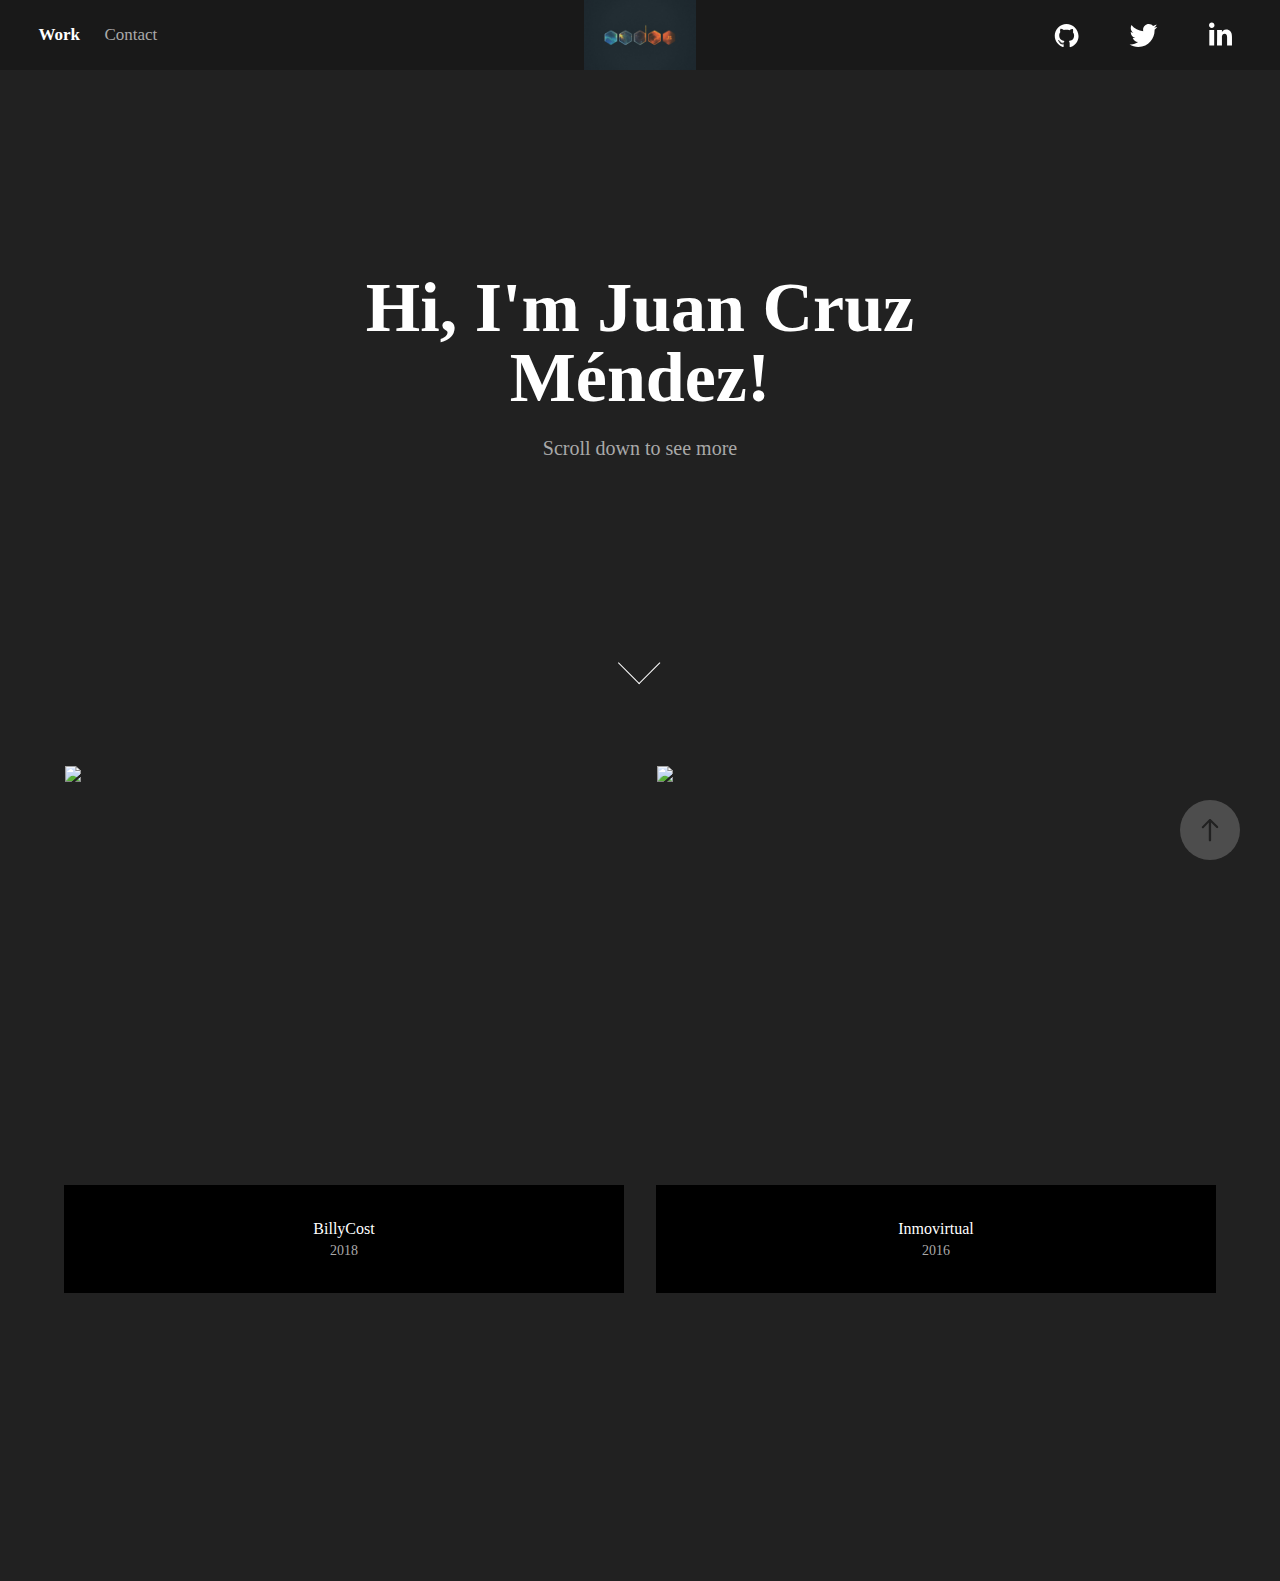
==== commit 73877c26: "form added, some changes on index.html" ====
--- a/index.html
+++ b/index.html
@@ -19,7 +19,7 @@
                     <a href="./index.html" class="active">Work</a>
                 </div>
                 <div class="page-title">
-                    <a href="/contact">Contact</a>
+                    <a href="./contact.html">Contact</a>
                 </div>
                 <div class="social pf-nav-social js-editable-target editable" data-context="theme.nav">
                     <ul>
@@ -77,13 +77,13 @@
         <nav class="nav-container js-editable-target editable">
             <div class="gallery-title"><a href="./index.html" class="active">Work</a></div>
             <div class="page-title">
-                <a href="/contact">Contact</a>
+                <a href="./contact.html">Contact</a>
             </div>
         </nav>
         <div class="logo-wrap js-editable-target editable" data-context="theme.nav">
-            <div class="logo logo-text  ">
-                <a href="./index.html" class="preserve-whitespace">Juan Cruz Méndez</a>
-
+            <div class="logo logo-image  ">
+                <a href="./index.html" class="preserve-whitespace"></a>
+                <img src="./static/images/Node.js-Introduction.jpg" alt="Juan Cruz Méndez">
             </div>
         </div>
         <div class="social pf-nav-social js-editable-target editable" data-context="theme.nav">
@@ -167,7 +167,7 @@
             <div class="site-content">
                 <main>
                     <section class="project-covers js-editable-target editable" data-context="page.gallery.covers">
-                        <a class="js-editable-target editable project-cover js-project-cover-touch hold-space" href="/billycost" data-context="pages"
+                        <a class="js-editable-target editable project-cover js-project-cover-touch hold-space" href="http://billycost.hopto.org/" data-context="pages"
                             data-identity="id:p5ba52b1d39d955a10be289de9fbd02209dafb7aa52f6564596a45">
                             <div class="cover-image-wrap">
                                 <div class="cover-image">
@@ -188,7 +188,7 @@
                                 </div>
                             </div>
                         </a>
-                        <a class="js-editable-target editable project-cover js-project-cover-touch hold-space" href="/inmovirtual" data-context="pages"
+                        <a class="js-editable-target editable project-cover js-project-cover-touch hold-space" href="https://www.inmovirtual.eu/" data-context="pages"
                             data-identity="id:p5ba52389d9865d49aed378dfc1443fd41a47c73f706f1daec4d8d">
                             <div class="cover-image-wrap">
                                 <div class="cover-image">
--- a/layout.css
+++ b/layout.css
@@ -817,8 +817,8 @@
     .project-header .fields .separator:last-child {
       display: none; }
     
-    .preserve-whitespace {
-      white-space: pre-wrap; }
+    /* .preserve-whitespace {
+      white-space: pre-wrap; } */
     
     .preserve-whitespace--nowrap {
       white-space: pre; }
